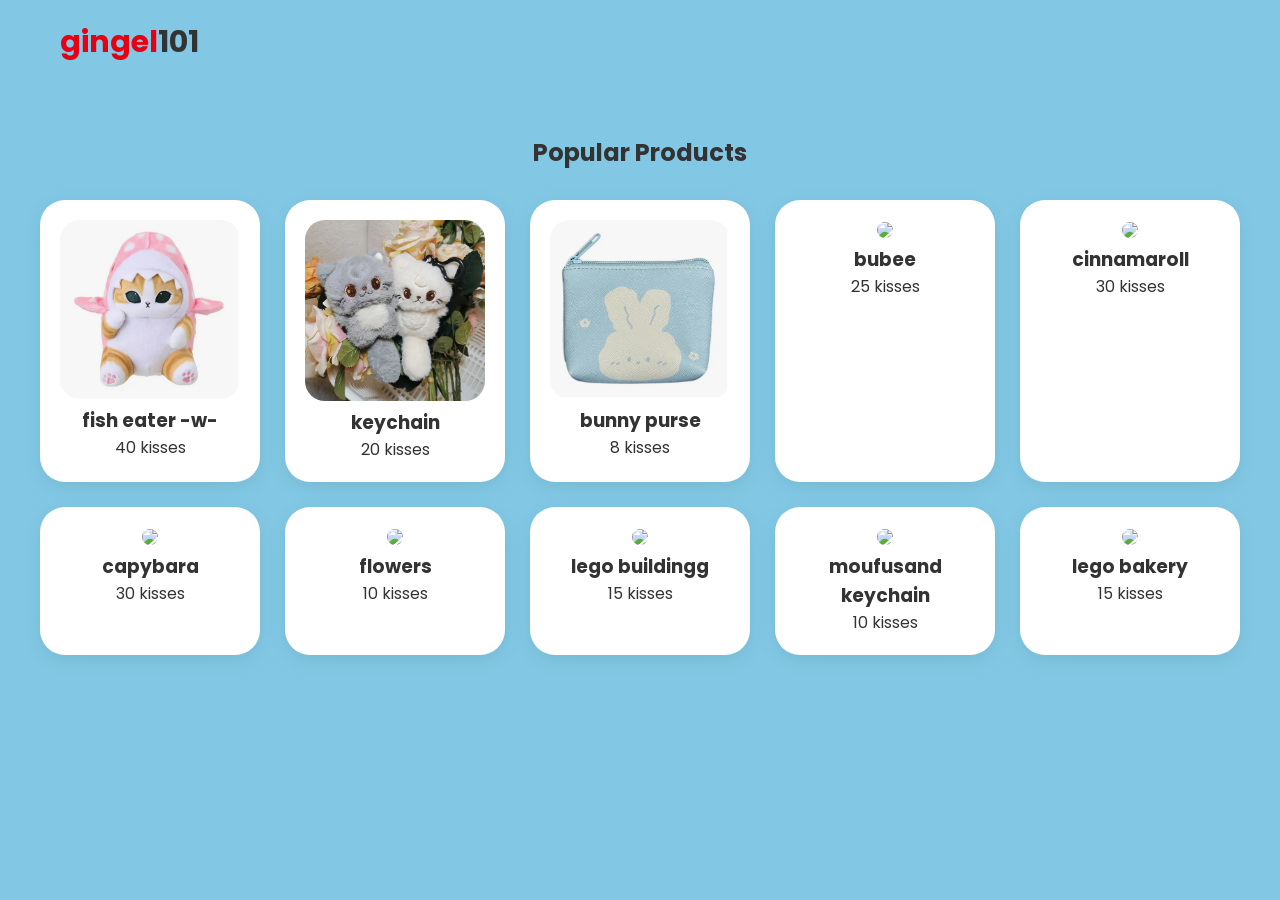
==== gifts.html @ a706b07e "Add files via upload" ====
<!DOCTYPE html>
<html>
<head>
    <title>for angie</title>
    <link rel="stylesheet" href="giftstyle.css">
    <link href="https://fonts.googleapis.com/css2?family=Poppins:wght@400;600&display=swap" rel="stylesheet">
</head>

<body>



<header>
    <div class="logo">gingel<span>101</span></div>

</header>

<section class="products">

<h2>Popular Products</h2>

<div class="product-grid">


<div class="card">
<img src="moufusandd.jpeg">
<h3>fish eater -w-</h3>
<p>40 kisses</p>

</div>


<div class="card">
<img src="pendant.jpeg">
<h3>keychain</h3>
<p>20 kisses</p>

</div>


<div class="card">
<img src="purse.jpeg">
<h3>bunny purse</h3>
<p>8 kisses</p>

</div>


<div class="card">
<img src="https://minisoshop.co.uk/media/catalog/product/cache/cc1ac09292d388a4238272e70fcbd3d4/6/9/6931798870817_6_1_rzztazf2baohghxt.jpg">
<h3>bubee</h3>
<p>25 kisses</p>

</div>

<div class="card">
<img src="https://minisoshop.co.uk/media/catalog/product/cache/cc1ac09292d388a4238272e70fcbd3d4/6/9/6931604350762.jpg">
<h3>cinnamaroll</h3>
<p>30 kisses</p>

</div>


<div class="card">
<img src="https://minisoshop.co.uk/media/catalog/product/cache/cc1ac09292d388a4238272e70fcbd3d4/n/e/new_project_2_2.jpg">
<h3>capybara</h3>
<p>30 kisses</p>

</div>


<div class="card">
<img src="https://minisoshop.co.uk/media/catalog/product/cache/cc1ac09292d388a4238272e70fcbd3d4/6/9/6925912131182_ls.jpg">
<h3>flowers</h3>
<p>10 kisses</p>

</div>


<div class="card">
<img src="https://minisoshop.co.uk/media/catalog/product/cache/cc1ac09292d388a4238272e70fcbd3d4/6/9/6937492427869_co.jpg">
<h3>lego buildingg</h3>
<p>15 kisses</p>

</div>

<div class="card">
<img src="https://minisoshop.co.uk/media/catalog/product/cache/cc1ac09292d388a4238272e70fcbd3d4/6/9/6941377494075_2.jpg">
<h3>moufusand keychain</h3>
<p>10 kisses</p>

</div>


<div class="card">
<img src="https://minisoshop.co.uk/media/catalog/product/cache/cc1ac09292d388a4238272e70fcbd3d4/6/9/6937492427821_co.jpg">
<h3>lego bakery</h3>
<p>15 kisses</p>

</div>


</div>

</section>




<script src="script.js"></script>

</body>
</html>
---- giftstyle.css ----
.product-grid {
    display: grid;
    grid-template-columns: repeat(5, minmax(220px, 220px));
    justify-content: center;
    gap: 25px;
}


.card{

background:white;

padding:20px;

border-radius:25px;

box-shadow:
0 5px 20px rgba(0,0,0,.08);

text-align:center;

transition:.3s;

}


.card:hover{

transform:translateY(-10px);

}


.card img{

width:100%;
border-radius:20px;

}


.card button{

margin-top:15px;

}

*{
    margin:0;
    padding:0;
    box-sizing:border-box;
    font-family:Poppins;
}


body{
    background:#82c8e5;
    color:#333;
}


/* HEADER */

header{
    display:flex;
    justify-content:space-between;
    align-items:center;
    padding:20px 60px;
}


.logo{
    font-size:30px;
    font-weight:bold;
    color:#e60012;
}

.logo span{
    color:#333;
}


section{
    padding:50px;
}


h2{
    text-align:center;
    margin-bottom:30px;
}
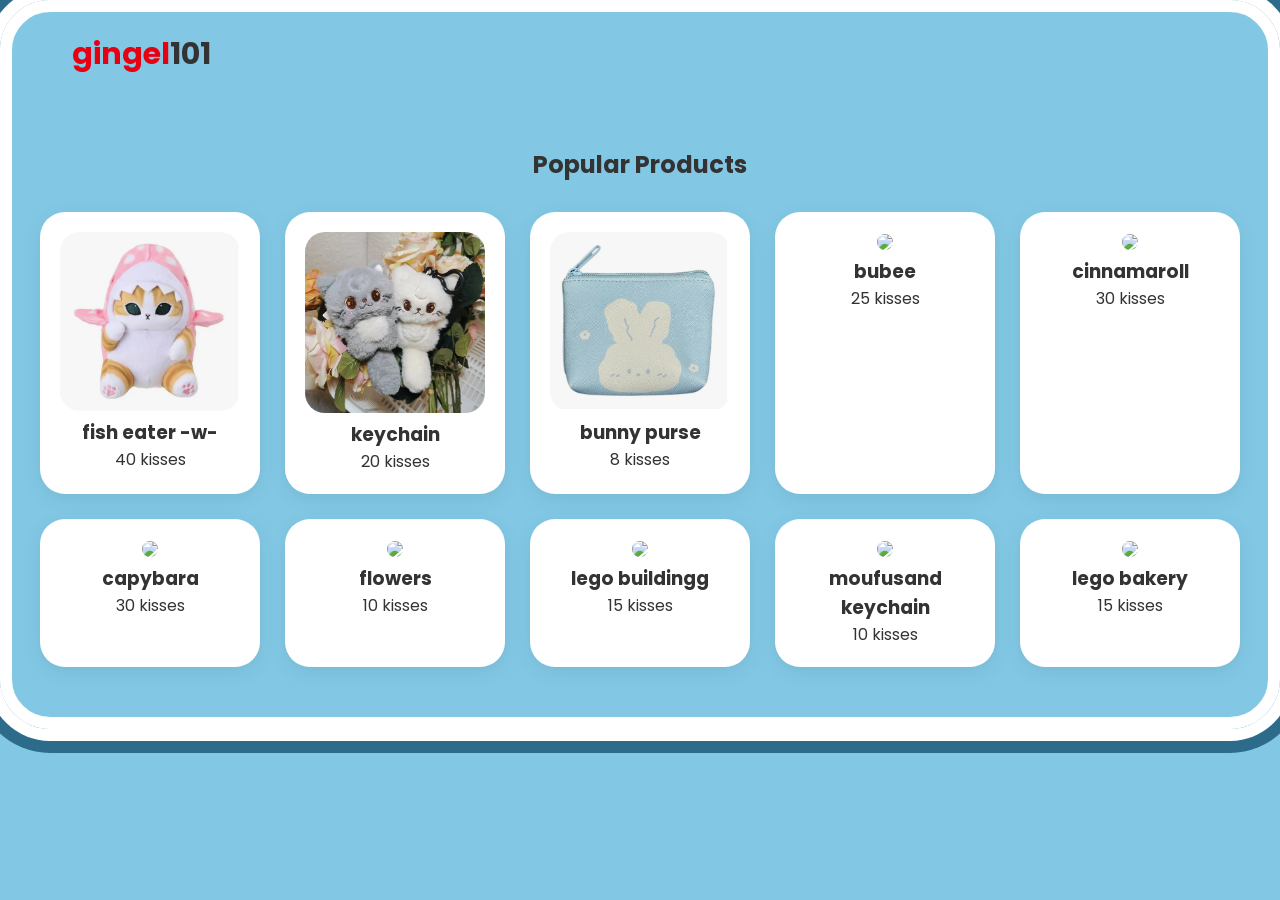
==== commit 8e401d5b: "Add files via upload" ====
--- a/gifts.html
+++ b/gifts.html
@@ -7,6 +7,7 @@
 </head>
 
 <body>
+    <div class="page">
 
 
 
@@ -110,4 +111,5 @@
 <script src="script.js"></script>
 
 </body>
+</div>
 </html>
--- a/giftstyle.css
+++ b/giftstyle.css
@@ -89,3 +89,11 @@
     text-align:center;
     margin-bottom:30px;
 }
+
+.page {
+    border: 12px solid white;
+    border-radius: 50px;
+    box-shadow:
+        0 0 0 12px white,
+        0 0 0 24px #2c6c8a;
+}
